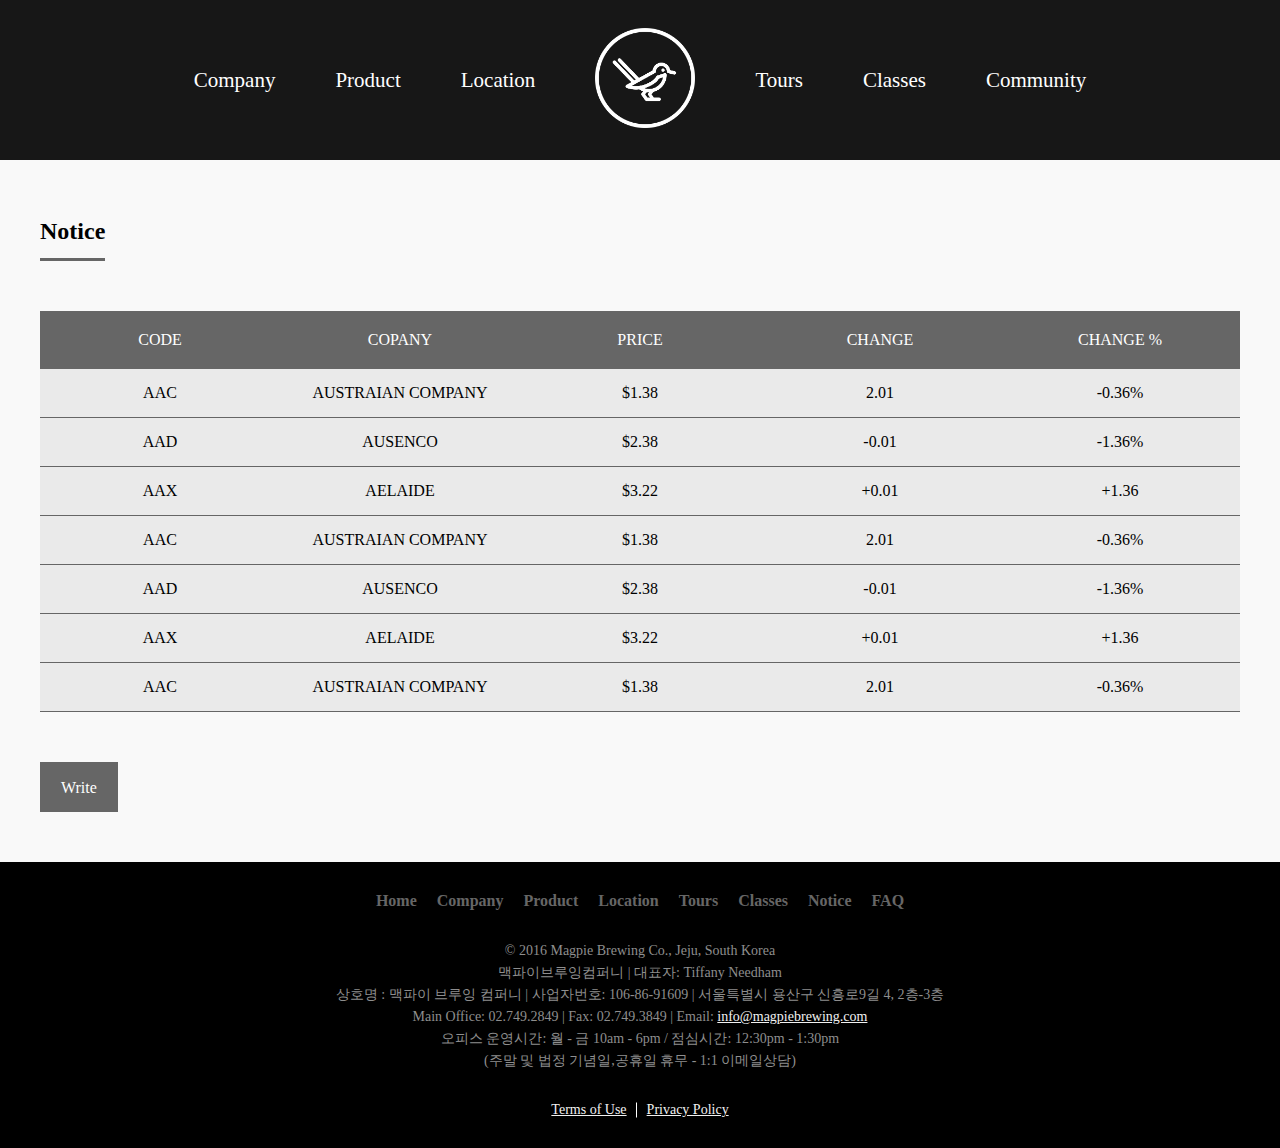
==== community/notice.html @ 096477c1 "FILE_UPLOAD" ====
<!DOCTYPE html>
 <html lang="en">
 <head>
    <meta charset="UTF-8">
    <title>notice</title>
    <link rel="stylesheet" href="../css/style.css">
    <link rel="stylesheet" href="../css/table.css">
    <script src="../js/jquery.min.js"></script>
    <script src="../js/common.js"></script>
     <!--[if lt IE 9]>
       <script src = "http://html5shiv.googlecode.com/svn/trunk/html5.js"></script>
     <![endif]-->
 </head>
 <body class="subpage">
     <header id="header">
       <nav id="top_nav">
         <ul>
           <li><a href="../company/introduce.html">Company</a></li>
           <li><a href="../product/product.html">Product</a></li>
           <li><a href="../location/location.html">Location</a></li>
           <li id="top_logo"><a href="../index.html"><img src="../img/mainbanner/logo.png" alt=""></a></li>
           <li><a href="../tours/tours.html">Tours</a></li>
           <li><a href="../classes/classes.html">Classes</a></li>
           <li><a href="../community/notice.html">Community</a>
             <ul class="sub_menu">
               <li><a href="notice.html">Notice</a></li>
               <li><a href="faq.html">FAQ</a></li>
             </ul>
           </li>
         </ul>
       </nav>
     </header>
    <main>
      <!--컨텐츠 영역-->
      <div class="container">
        <!--컨텐츠 본문-->
        <div class="content">
          <h2 class="sub_title"><span>Notice</span></h2>
          <div class="inner">
            <!--table header-->
            <div class="tbl_header">
              <table cellpadding="0" cellspacing="0" border="0">
                <thead>
                  <tr>
                    <th>Code</th>
                    <th>Copany</th>
                    <th>Price</th>
                    <th>Change</th>
                    <th>Change %</th>
                  </tr>
                </thead>
              </table>
            </div>
          </div>
          <div class="tbl_content">
            <table cellpadding="0" cellspacing="0" border="0">
              <tbody>
                <tr>
                  <td>AAC</td>
                  <td>AUSTRAIAN COMPANY</td>
                  <td>$1.38</td>
                  <td>2.01</td>
                  <td>-0.36%</td>
                </tr>
                <tr>
                  <td>AAD</td>
                  <td>AUSENCO</td>
                  <td>$2.38</td>
                  <td>-0.01</td>
                  <td>-1.36%</td>
                </tr>
                <tr>
                  <td>AAX</td>
                  <td>AELAIDE</td>
                  <td>$3.22</td>
                  <td>+0.01</td>
                  <td>+1.36</td>
                </tr>
                <tr>
                  <td>AAC</td>
                  <td>AUSTRAIAN COMPANY</td>
                  <td>$1.38</td>
                  <td>2.01</td>
                  <td>-0.36%</td>
                </tr>
                <tr>
                  <td>AAD</td>
                  <td>AUSENCO</td>
                  <td>$2.38</td>
                  <td>-0.01</td>
                  <td>-1.36%</td>
                </tr>
                <tr>
                  <td>AAX</td>
                  <td>AELAIDE</td>
                  <td>$3.22</td>
                  <td>+0.01</td>
                  <td>+1.36</td>
                </tr>
                <tr>
                  <td>AAC</td>
                  <td>AUSTRAIAN COMPANY</td>
                  <td>$1.38</td>
                  <td>2.01</td>
                  <td>-0.36%</td>
                </tr>
              </tbody>
            </table>
          </div>
          <a href="#" class="gbtn">Write</a>
        </div>
      </div>
    </main>
    <footer id="footer">
      <div class="footer_inner">
        <div class="siteMap">
          <ul>
            <li><a href="index.html">Home</a></li>
            <li><a href="company/company.html">Company</a></li>
            <li><a href="product/product.html">Product</a></li>
            <li><a href="location/location.html">Location</a></li>
            <li><a href="tours/tours.html">Tours</a></li>
            <li><a href="classes/classes.html">Classes</a></li>
            <li><a href="community/notice.html">Notice</a></li>
            <li><a href="community/faq.html">FAQ</a></li>
          </ul>
        </div>
        <div class="footer_infoBox">
          <p>© 2016 Magpie Brewing Co., Jeju, South Korea</p>
          <p>맥파이브루잉컴퍼니 | 대표자: Tiffany Needham</p>
          <p>상호명 : 맥파이 브루잉 컴퍼니 | 사업자번호: 106-86-91609 | 서울특별시 용산구 신흥로9길 4, 2층-3층</p>
          <p>Main Office: 02.749.2849 | Fax: 02.749.3849 | Email: <a href="">info@magpiebrewing.com</a></p>
          <p>오피스 운영시간: 월 - 금 10am - 6pm / 점심시간: 12:30pm - 1:30pm</p>
          <p>(주말 및 법정 기념일,공휴일 휴무 - 1:1 이메일상담)</p>
          <p></p>
        </div>
        <div class="policyBox">
          <a href="">Terms of Use</a>
          <a href="">Privacy Policy</a>
        </div>
      </div>
    </footer>
 </body>
 </html>
---- css/style.css ----
html, body {
  height: 100%;
}

body {
  background: #f9f9f9;
  margin: 0;
  padding: 0;
}

html, body, ul, li, h1, h2, h3, h4, h5, h6 {
  margin: 0;
  padding: 0;
}

li {
  list-style: none;
}

a {
  text-decoration: none;
  color: #ffffff;
  transition: .5s;
}

a:hover {
  color: #ffffff;
}

.location_box {
  width: 100vw;
  height: 100vh;
  position: relative;
  background-image: url("../img/Magpie+Itaewon.jpg");
  background-repeat: no-repeat;
  background-size: cover;
  background-position: center;
}

.location_box img {
  display: block;
  width: 100vw;
}

.location_box .locationTextBox {
  display: flex;
  justify-content: center;
  position: absolute;
  top: 50%;
  left: 50%;
  transform: translate(-50%, -50%);
  width: 100%;
}

.location_box .locationTextBox .locationText {
  width: 400px;
  text-align: center;
  margin: 0 100px;
  background: rgba(180, 180, 180, 0.7);
}

.location_box .locationTextBox .locationText .info {
  margin: 50px 0;
}

.location_box .locationTextBox .locationText .info h3 {
  color: #ffffff;
}

.location_box .locationTextBox .locationText .info p {
  color: #ffffff;
}

.inner {
  width: 1200px;
  margin: 0 auto;
}

.inner .box {
  display: flex;
}

.inner .box .items {
  box-sizing: border-box;
  flex: 100%;
  flex-shrink: 0;
  padding: 50px 0;
  font-size: 18px;
}

.inner .box .items .title {
  font-size: 32px;
}

.inner .box .items img {
  width: 100%;
}

.inner .box .items .seasonList {
  margin: 50px 0;
}

.inner .box .items .seasonList img {
  float: left;
  width: 280px;
  height: 550px;
  margin: 20px 10px 50px 10px;
}

.inner .box .items .productList {
  display: flex;
  margin: 50px 0;
}

.inner .box .items .productList .productItem {
  display: flex;
  flex-direction: column;
}

.inner .box .items .productList .productItem p {
  margin: 0;
}

.inner .box .items .productList img {
  display: block;
  float: left;
  width: 280px;
  height: 400px;
  margin: 20px 10px 50px 10px;
}

.inner .box .introTexItems {
  display: flex;
  flex: 50%;
  background: #eaeaea;
}

.inner .box .introTexItems .introText {
  position: relative;
  padding: 0 40px;
  font-size: 21px;
  line-height: 40px;
}

.inner .box .introTexItems .introText img {
  position: absolute;
  top: -20px;
  left: 20px;
  width: 15%;
}

.inner .box .introTexItems .introText h3 {
  font-size: 30px;
  color: #ffffff;
  background: #000000;
  padding: 10px 0;
  text-align: center;
}

.inner .box .ci {
  display: flex;
  justify-content: center;
}

.inner .box .ci img {
  width: 20%;
  margin: 0 100px;
}

.inner .box .centerTitle {
  text-align: center;
}

.inner .box .centerTitle .leftAlign {
  text-align: left;
  margin: 0 67.5px;
}

.inner .box .centerTitle .customer_info {
  margin: 25px 67.5px;
}

.inner .box .centerTitle .customer_info .nameBox {
  display: flex;
  justify-content: space-between;
}

.inner .box .centerTitle .customer_info .nameBox .inputBox {
  width: 48%;
  display: inline-block;
  position: relative;
  margin: 20px 0;
}

.inner .box .centerTitle .customer_info .nameBox .inputBox #nameVal {
  position: relative;
  width: 100%;
  height: 40px;
  font-size: 18px;
  margin: 0 0 30px 0;
  padding: 0;
  box-sizing: border-box;
}

.inner .box .centerTitle .customer_info .nameBox .inputBox span {
  position: absolute;
  top: 45px;
  left: 0;
  font-size: 16px;
}

.inner .box .centerTitle .customer_info .emailBox .inputBox {
  margin: 20px 0 30px 0;
}

.inner .box .centerTitle .customer_info .emailBox .inputBox #emailVal {
  width: 100%;
  height: 40px;
  font-size: 18px;
  margin: 0 0 00px 0;
  padding: 0;
  box-sizing: border-box;
}

.inner .box .centerTitle .checkList {
  margin: 25px 67.5px;
}

.inner .box .centerTitle .checkList h2 {
  font-size: 18px;
}

.inner .box .centerTitle .checkList p {
  font-size: 16px;
  color: #999999;
  margin: 5px 0;
  font-weight: normal;
}

.inner .box .centerTitle .checkList .checkItem {
  font-size: 16px;
  font-weight: normal;
}

.inner .box .centerTitle .submitBox p {
  font-size: 16px;
  color: #999999;
  margin: 5px 0;
}

.inner .box .centerTitle .submitBox textarea {
  width: 100%;
}

.inner .box .centerTitle .submitBox .btnBox {
  display: flex;
  justify-content: center;
  margin: 50px 0;
}

.inner .box .classes {
  flex: 50%;
}

.inner .box .classes img {
  display: block;
  width: 80%;
  margin: 0 10%;
}

.inner .box .classes .classInfo {
  text-align: left;
  margin: 0 10%;
}

.inner .box .classes .classInfo h2 {
  text-align: center;
  font-size: 21px;
  color: #ffffff;
  background: #000000;
  padding: 10px 0;
}

.inner .box .classes .classInfo ul li {
  list-style: inside;
  line-height: 30px;
}

.inner .box .classes .classInfo p.tour_info {
  margin-bottom: 50px;
  line-height: 30px;
}

.inner .box .classes .classInfo p.tour_info a {
  font-weight: bolder;
  color: #000000;
  text-decoration: underline;
}

.inner .box .faqBox {
  cursor: default;
  margin-bottom: 50px;
}

.inner .box .faqBox .q_box {
  font-size: 21px;
  line-height: 30px;
  color: #ffffff;
  background: #000000;
}

.inner .box .faqBox .q_box h3 {
  padding: 5px 0 5px 10px;
}

.inner .box .faqBox .a_box a {
  color: #000000;
  font-weight: bolder;
  text-decoration: underline;
}

.inner .box.items_2 .items {
  flex: 50%;
}

.gbtn {
  display: inline-block;
  box-sizing: border-box;
  padding: 0 20px;
  height: 50px;
  line-height: 50px;
  text-align: center;
  background: #666666;
  color: white;
  border: 1px solid #666666;
}

.gbtn:hover {
  color: #666666;
  background: white;
}

::-webkit-scrollbar {
  width: 6px;
}

::-webkit-scrollbar-track {
  -webkit-box-shadow: inset 0 0 6px rgba(0, 0, 0, 0.3);
}

::-webkit-scrollbar-thumb {
  -webkit-box-shadow: inset 0 0 6px rgba(0, 0, 0, 0.3);
}

.tbl_content::-webkit-scrollbar {
  display: none;
}

table {
  width: 100%;
  table-layout: fixed;
  cursor: default;
}

table + .gbtn {
  margin: 20px 0 50px;
  float: right;
}

table tr {
  text-align: center;
}

table tr th {
  padding: 20px 15px;
  font-weight: 500;
  font-size: 16px;
  color: #ffffff;
  text-transform: uppercase;
}

table tr td {
  padding: 15px;
  vertical-align: middle;
  font-weight: 300;
  font-size: 16px;
  color: #000000;
  border-bottom: 1px solid #666666;
}

.tbl_header {
  margin-top: 50px;
  background-color: #666666;
}

.tbl_content {
  margin-bottom: 50px;
  background-color: #eaeaea;
}

.tbl_content table tr:hover {
  background-color: rgba(201, 199, 179, 0.8);
}

.tbl_content table tr:hover td {
  font-weight: 700;
}

#header {
  display: flex;
  align-items: center;
  justify-content: space-around;
  position: relative;
  height: 160px;
  background: #171717;
}

#header #top_logo img {
  display: block;
  width: 100px;
  height: 100px;
}

#header #top_nav {
  position: relative;
}

#header #top_nav ul {
  display: flex;
  align-items: center;
}

#header #top_nav ul li {
  position: relative;
  margin: 0 30px;
}

#header #top_nav ul li a {
  display: inline-block;
  width: 100%;
  height: 100%;
  line-height: 100px;
  font-size: 21px;
}

#header #top_nav ul li:hover .sub_menu {
  visibility: visible;
  top: 100%;
  opacity: 1;
}

#header #top_nav ul li .sub_menu {
  display: flex;
  flex-direction: column;
  position: absolute;
  border: 1px solid #666666;
  visibility: hidden;
  top: calc( 100% - 3px);
  opacity: 0;
  transition: .5s;
  z-index: 500;
}

#header #top_nav ul li .sub_menu li {
  width: 100%;
  margin: 0;
  background: white;
  box-sizing: border-box;
  padding: 0 10px;
  width: 100%;
  min-width: 150px;
  transition: .5s;
}

#header #top_nav ul li .sub_menu li a {
  line-height: 40px;
  height: 40px;
  color: #000000;
}

#header #top_nav ul li .sub_menu li:hover {
  background: #666666;
}

#header #top_nav ul li .sub_menu li:hover a {
  color: #ffffff;
}

#footer {
  background: #000000;
}

#footer .footer_inner {
  width: 1200px;
  margin: 0 auto;
}

#footer .footer_inner .siteMap {
  padding: 30px 0;
}

#footer .footer_inner .siteMap ul {
  display: flex;
  justify-content: center;
}

#footer .footer_inner .siteMap ul li {
  margin: 0 10px;
  font-weight: bold;
}

#footer .footer_inner .siteMap ul li a {
  color: #666666;
}

#footer .footer_inner .siteMap ul li a:hover {
  color: #f1f1f1;
  transition: 1s;
}

#footer .footer_inner .footer_infoBox {
  color: #8e8e8e;
  text-align: center;
}

#footer .footer_inner .footer_infoBox p {
  margin: 0;
  font-size: 14px;
  line-height: 22px;
}

#footer .footer_inner .footer_infoBox p a {
  color: #f1f1f1;
  text-decoration: underline;
}

#footer .footer_inner .policyBox {
  display: flex;
  justify-content: center;
  padding: 30px 0;
}

#footer .footer_inner .policyBox a {
  position: relative;
  font-size: 14px;
  color: #f1f1f1;
  margin: 0 10px;
  text-decoration: underline;
}

#footer .footer_inner .policyBox a:first-child:after {
  content: '';
  position: absolute;
  top: 50%;
  right: -10px;
  transform: translateY(-50%);
  width: 1px;
  height: 15px;
  background: #ffffff;
}

body.subpage main .container {
  width: 1200px;
  margin: 50px auto;
}

body.subpage main .container .sub_title span {
  position: relative;
  display: inline-block;
  padding-bottom: 8px;
  line-height: 43px;
}

body.subpage main .container .sub_title span:after {
  content: '';
  position: absolute;
  height: 3px;
  background: #666666;
  bottom: 0;
  left: 0;
  right: 0;
}

body.subpage main .container .inner .box {
  flex-wrap: wrap;
}

body.subpage main .container .inner .box .items {
  padding: 50px 0;
}

body.subpage main .container100vw {
  width: 100%;
}
---- css/table.css ----
::-webkit-scrollbar {
  width: 6px;
}

::-webkit-scrollbar-track {
  -webkit-box-shadow: inset 0 0 6px rgba(0, 0, 0, 0.3);
}

::-webkit-scrollbar-thumb {
  -webkit-box-shadow: inset 0 0 6px rgba(0, 0, 0, 0.3);
}

/* .tbl_content::-webkit-scrollbar {
  display: none;
} */
section {
  margin: 50px;
}

section h1 {
  font-size: 30px;
  color: #000000;
  text-transform: uppercase;
  font-weight: 300;
  margin-bottom: 15px;
}

section .tbl_header {
  width: inherit;
  background-color: #927f59;
  padding: none;
}

section .tbl_header table {
  width: 100%;
  table-layout: fixed;
}

section .tbl_header table th {
  width: 20%;
  padding: 20px 15px;
  font-weight: 500;
  font-size: 12px;
  color: #ffffff;
  text-transform: uppercase;
}

section .tbl_content {
  height: 300px;
  margin-top: 0;
  overflow-y: auto;
  border: 1px solid rgba(255, 255, 255, 0.3);
  background: #928b59;
}

section .tbl_content td {
  width: calc(20% - 15px);
  padding: 15px;
  text-align: center;
  vertical-align: middle;
  font-weight: 300;
  font-size: 12px;
  color: #ffffff;
  border-bottom: 1px solid rgba(255, 255, 255, 0.1);
}
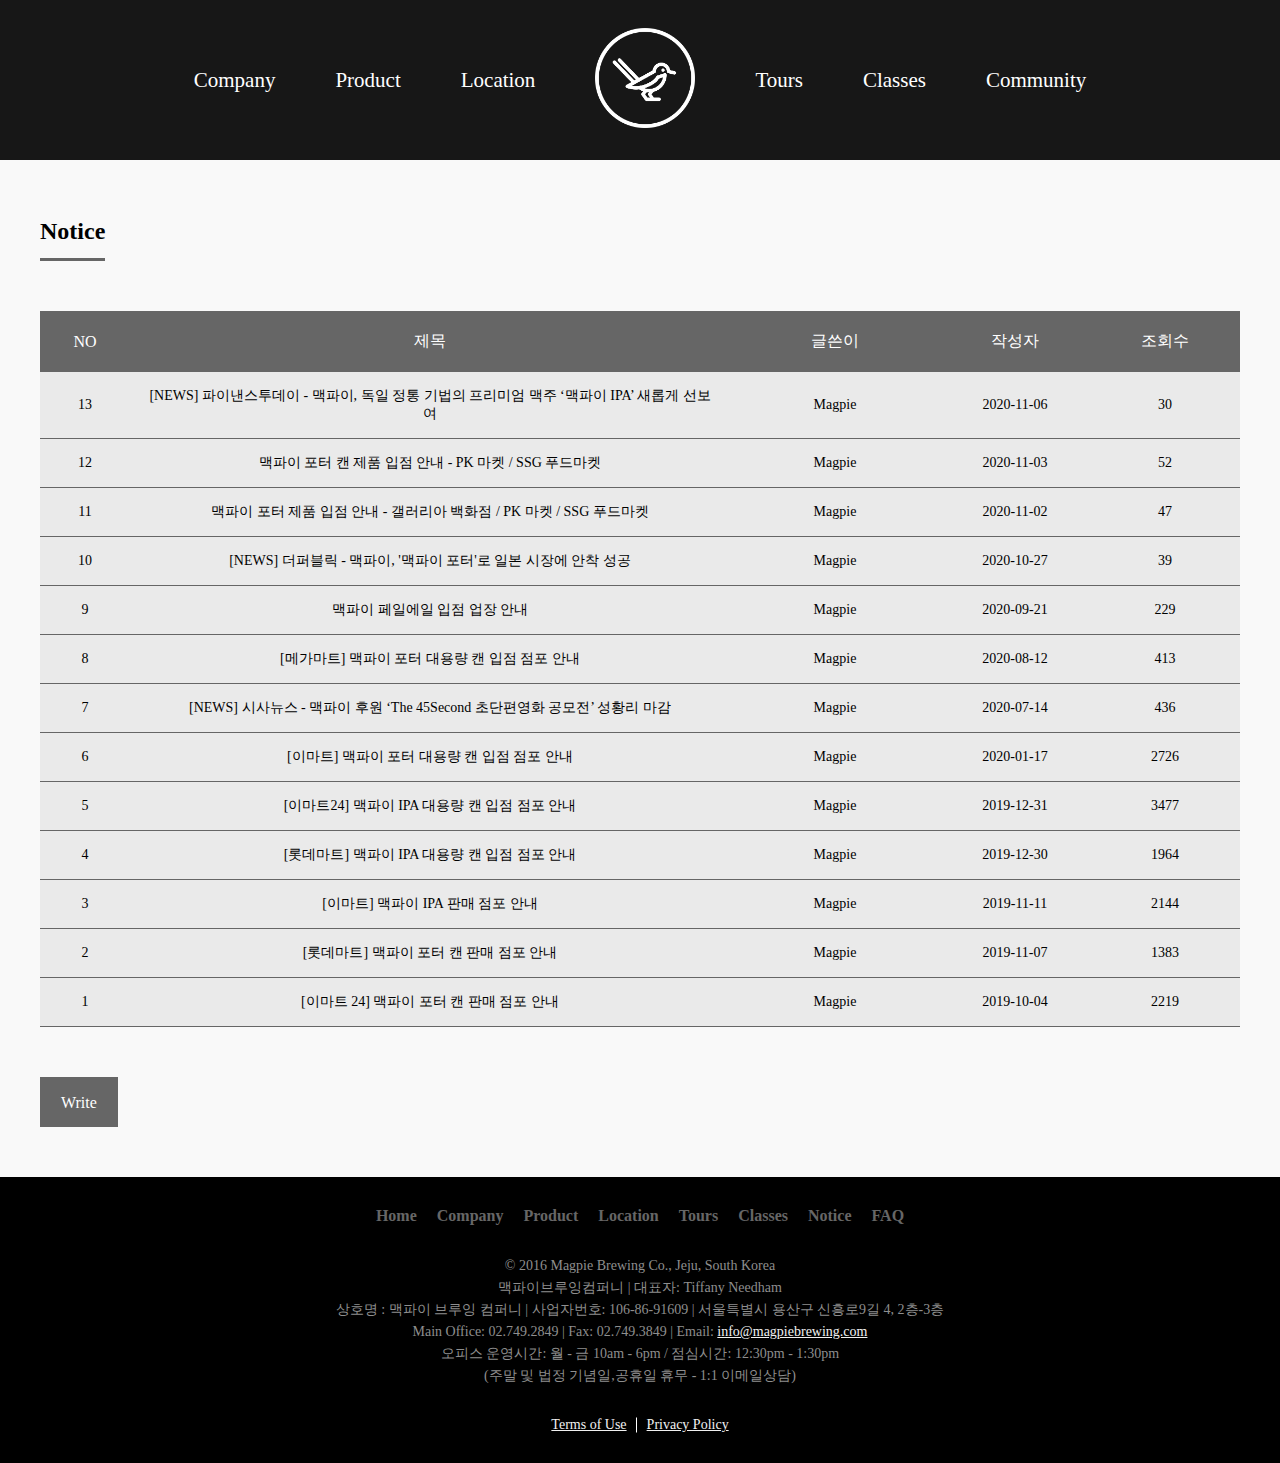
==== commit e689aac9: "adjust code" ====
--- a/community/notice.html
+++ b/community/notice.html
@@ -42,11 +42,11 @@
               <table cellpadding="0" cellspacing="0" border="0">
                 <thead>
                   <tr>
-                    <th>Code</th>
-                    <th>Copany</th>
-                    <th>Price</th>
-                    <th>Change</th>
-                    <th>Change %</th>
+                    <th>No</th>
+                    <th>제목</th>
+                    <th>글쓴이</th>
+                    <th>작성자</th>
+                    <th>조회수</th>
                   </tr>
                 </thead>
               </table>
@@ -56,53 +56,95 @@
             <table cellpadding="0" cellspacing="0" border="0">
               <tbody>
                 <tr>
-                  <td>AAC</td>
-                  <td>AUSTRAIAN COMPANY</td>
-                  <td>$1.38</td>
-                  <td>2.01</td>
-                  <td>-0.36%</td>
+                  <td>13</td>
+                  <td>[NEWS] 파이낸스투데이 - 맥파이, 독일 정통 기법의 프리미엄 맥주 ‘맥파이 IPA’ 새롭게 선보여</td>
+                  <td>Magpie</td>
+                  <td>2020-11-06</td>
+                  <td>30</td>
                 </tr>
                 <tr>
-                  <td>AAD</td>
-                  <td>AUSENCO</td>
-                  <td>$2.38</td>
-                  <td>-0.01</td>
-                  <td>-1.36%</td>
+                  <td>12</td>
+                  <td>맥파이 포터 캔 제품 입점 안내 - PK 마켓 / SSG 푸드마켓</td>
+                  <td>Magpie</td>
+                  <td>2020-11-03</td>
+                  <td>52</td>
                 </tr>
                 <tr>
-                  <td>AAX</td>
-                  <td>AELAIDE</td>
-                  <td>$3.22</td>
-                  <td>+0.01</td>
-                  <td>+1.36</td>
+                  <td>11</td>
+                  <td>맥파이 포터 제품 입점 안내 - 갤러리아 백화점 / PK 마켓 / SSG 푸드마켓</td>
+                  <td>Magpie</td>
+                  <td>2020-11-02</td>
+                  <td>47</td>
                 </tr>
                 <tr>
-                  <td>AAC</td>
-                  <td>AUSTRAIAN COMPANY</td>
-                  <td>$1.38</td>
-                  <td>2.01</td>
-                  <td>-0.36%</td>
+                  <td>10</td>
+                  <td>[NEWS] 더퍼블릭 - 맥파이, '맥파이 포터'로 일본 시장에 안착 성공</td>
+                  <td>Magpie</td>
+                  <td>2020-10-27</td>
+                  <td>39</td>
                 </tr>
                 <tr>
-                  <td>AAD</td>
-                  <td>AUSENCO</td>
-                  <td>$2.38</td>
-                  <td>-0.01</td>
-                  <td>-1.36%</td>
+                  <td>9</td>
+                  <td>맥파이 페일에일 입점 업장 안내</td>
+                  <td>Magpie</td>
+                  <td>2020-09-21</td>
+                  <td>229</td>
                 </tr>
                 <tr>
-                  <td>AAX</td>
-                  <td>AELAIDE</td>
-                  <td>$3.22</td>
-                  <td>+0.01</td>
-                  <td>+1.36</td>
+                  <td>8</td>
+                  <td>[메가마트] 맥파이 포터 대용량 캔 입점 점포 안내</td>
+                  <td>Magpie</td>
+                  <td>2020-08-12</td>
+                  <td>413</td>
                 </tr>
                 <tr>
-                  <td>AAC</td>
-                  <td>AUSTRAIAN COMPANY</td>
-                  <td>$1.38</td>
-                  <td>2.01</td>
-                  <td>-0.36%</td>
+                  <td>7</td>
+                  <td>[NEWS] 시사뉴스 - 맥파이 후원 ‘The 45Second 초단편영화 공모전’ 성황리 마감</td>
+                  <td>Magpie</td>
+                  <td>2020-07-14</td>
+                  <td>436</td>
+                </tr>
+                <tr>
+                  <td>6</td>
+                  <td>[이마트] 맥파이 포터 대용량 캔 입점 점포 안내</td>
+                  <td>Magpie</td>
+                  <td>2020-01-17</td>
+                  <td>2726</td>
+                </tr>
+                <tr>
+                  <td>5</td>
+                  <td>[이마트24] 맥파이 IPA 대용량 캔 입점 점포 안내</td>
+                  <td>Magpie</td>
+                  <td>2019-12-31</td>
+                  <td>3477</td>
+                </tr>
+                <tr>
+                  <td>4</td>
+                  <td>[롯데마트] 맥파이 IPA 대용량 캔 입점 점포 안내</td>
+                  <td>Magpie</td>
+                  <td>2019-12-30</td>
+                  <td>1964</td>
+                </tr>
+                <tr>
+                  <td>3</td>
+                  <td>[이마트] 맥파이 IPA 판매 점포 안내</td>
+                  <td>Magpie</td>
+                  <td>2019-11-11</td>
+                  <td>2144</td>
+                </tr>
+                <tr>
+                  <td>2</td>
+                  <td>[롯데마트] 맥파이 포터 캔 판매 점포 안내</td>
+                  <td>Magpie</td>
+                  <td>2019-11-07</td>
+                  <td>1383</td>
+                </tr>
+                <tr>
+                  <td>1</td>
+                  <td>[이마트 24] 맥파이 포터 캔 판매 점포 안내</td>
+                  <td>Magpie</td>
+                  <td>2019-10-04</td>
+                  <td>2219</td>
                 </tr>
               </tbody>
             </table>
--- a/css/style.css
+++ b/css/style.css
@@ -28,46 +28,49 @@
 }
 
 .location_box {
-  width: 100vw;
-  height: 100vh;
-  position: relative;
-  background-image: url("../img/Magpie+Itaewon.jpg");
-  background-repeat: no-repeat;
-  background-size: cover;
-  background-position: center;
+  position: relative;
 }
 
 .location_box img {
   display: block;
-  width: 100vw;
+  width: 100%;
 }
 
 .location_box .locationTextBox {
   display: flex;
+  flex-direction: column;
+  align-items: center;
+  width: 100%;
+  color: #ffffff;
+  background: #000000;
+}
+
+.location_box .locationTextBox .top_img {
+  display: inline-block;
+  width: 25%;
+}
+
+.location_box .locationTextBox .locationTextWrap {
+  display: flex;
   justify-content: center;
-  position: absolute;
-  top: 50%;
-  left: 50%;
-  transform: translate(-50%, -50%);
-  width: 100%;
-}
-
-.location_box .locationTextBox .locationText {
+}
+
+.location_box .locationTextBox .locationTextWrap .locationText {
   width: 400px;
   text-align: center;
+  color: #ffffff;
   margin: 0 100px;
-  background: rgba(180, 180, 180, 0.7);
-}
-
-.location_box .locationTextBox .locationText .info {
+}
+
+.location_box .locationTextBox .locationTextWrap .locationText .info {
   margin: 50px 0;
 }
 
-.location_box .locationTextBox .locationText .info h3 {
-  color: #ffffff;
-}
-
-.location_box .locationTextBox .locationText .info p {
+.location_box .locationTextBox .locationTextWrap .locationText .info h3 {
+  color: #ffffff;
+}
+
+.location_box .locationTextBox .locationTextWrap .locationText .info p {
   color: #ffffff;
 }
 
@@ -92,10 +95,6 @@
   font-size: 32px;
 }
 
-.inner .box .items img {
-  width: 100%;
-}
-
 .inner .box .items .seasonList {
   margin: 50px 0;
 }
@@ -105,6 +104,8 @@
   width: 280px;
   height: 550px;
   margin: 20px 10px 50px 10px;
+  box-sizing: border-box;
+  border: 1px solid #f3f3f3;
 }
 
 .inner .box .items .productList {
@@ -127,16 +128,18 @@
   width: 280px;
   height: 400px;
   margin: 20px 10px 50px 10px;
+  box-sizing: border-box;
+  border: 1px solid #f3f3f3;
 }
 
 .inner .box .introTexItems {
   display: flex;
-  flex: 50%;
   background: #eaeaea;
 }
 
 .inner .box .introTexItems .introText {
   position: relative;
+  width: 50%;
   padding: 0 40px;
   font-size: 21px;
   line-height: 40px;
@@ -144,17 +147,24 @@
 
 .inner .box .introTexItems .introText img {
   position: absolute;
-  top: -20px;
-  left: 20px;
-  width: 15%;
+  top: 30px;
+  left: 67px;
+  width: 17%;
 }
 
 .inner .box .introTexItems .introText h3 {
-  font-size: 30px;
+  font-size: 21px;
   color: #ffffff;
   background: #000000;
   padding: 10px 0;
+  margin: 50px 30px 50px 50px;
   text-align: center;
+}
+
+.inner .box .introTexItems .introText p {
+  font-size: 16px;
+  padding: 0 30px;
+  text-shadow: 1px 1px #d6d6d6;
 }
 
 .inner .box .ci {
@@ -275,7 +285,7 @@
 
 .inner .box .classes .classInfo h2 {
   text-align: center;
-  font-size: 21px;
+  font-size: 18px;
   color: #ffffff;
   background: #000000;
   padding: 10px 0;
@@ -303,17 +313,26 @@
 }
 
 .inner .box .faqBox .q_box {
-  font-size: 21px;
+  font-size: 18px;
   line-height: 30px;
-  color: #ffffff;
-  background: #000000;
+  padding: 5px;
+  color: #ffffff;
+  background: #171717;
 }
 
 .inner .box .faqBox .q_box h3 {
-  padding: 5px 0 5px 10px;
-}
-
-.inner .box .faqBox .a_box a {
+  padding: 5px 0 5px 20px;
+}
+
+.inner .box .faqBox .a_box {
+  padding: 0 50px;
+}
+
+.inner .box .faqBox .a_box p {
+  line-height: 2;
+}
+
+.inner .box .faqBox .a_box p a {
   color: #000000;
   font-weight: bolder;
   text-decoration: underline;
@@ -359,6 +378,8 @@
 table {
   width: 100%;
   table-layout: fixed;
+  font-size: 14px;
+  border-collapse: collapse;
   cursor: default;
 }
 
@@ -379,13 +400,45 @@
   text-transform: uppercase;
 }
 
+table tr th:nth-child(1) {
+  width: 5%;
+}
+
+table tr th:nth-child(3) {
+  width: 15%;
+}
+
+table tr th:nth-child(4) {
+  width: 10%;
+}
+
+table tr th:nth-child(5) {
+  width: 10%;
+}
+
 table tr td {
   padding: 15px;
   vertical-align: middle;
   font-weight: 300;
-  font-size: 16px;
+  font-size: 14px;
   color: #000000;
   border-bottom: 1px solid #666666;
+}
+
+table tr td:nth-child(1) {
+  width: 5%;
+}
+
+table tr td:nth-child(3) {
+  width: 15%;
+}
+
+table tr td:nth-child(4) {
+  width: 10%;
+}
+
+table tr td:nth-child(5) {
+  width: 10%;
 }
 
 .tbl_header {
@@ -396,10 +449,6 @@
 .tbl_content {
   margin-bottom: 50px;
   background-color: #eaeaea;
-}
-
-.tbl_content table tr:hover {
-  background-color: rgba(201, 199, 179, 0.8);
 }
 
 .tbl_content table tr:hover td {
@@ -590,5 +639,6 @@
 }
 
 body.subpage main .container100vw {
-  width: 100%;
-}
+  width: 1200px;
+  margin: 0 auto;
+}
